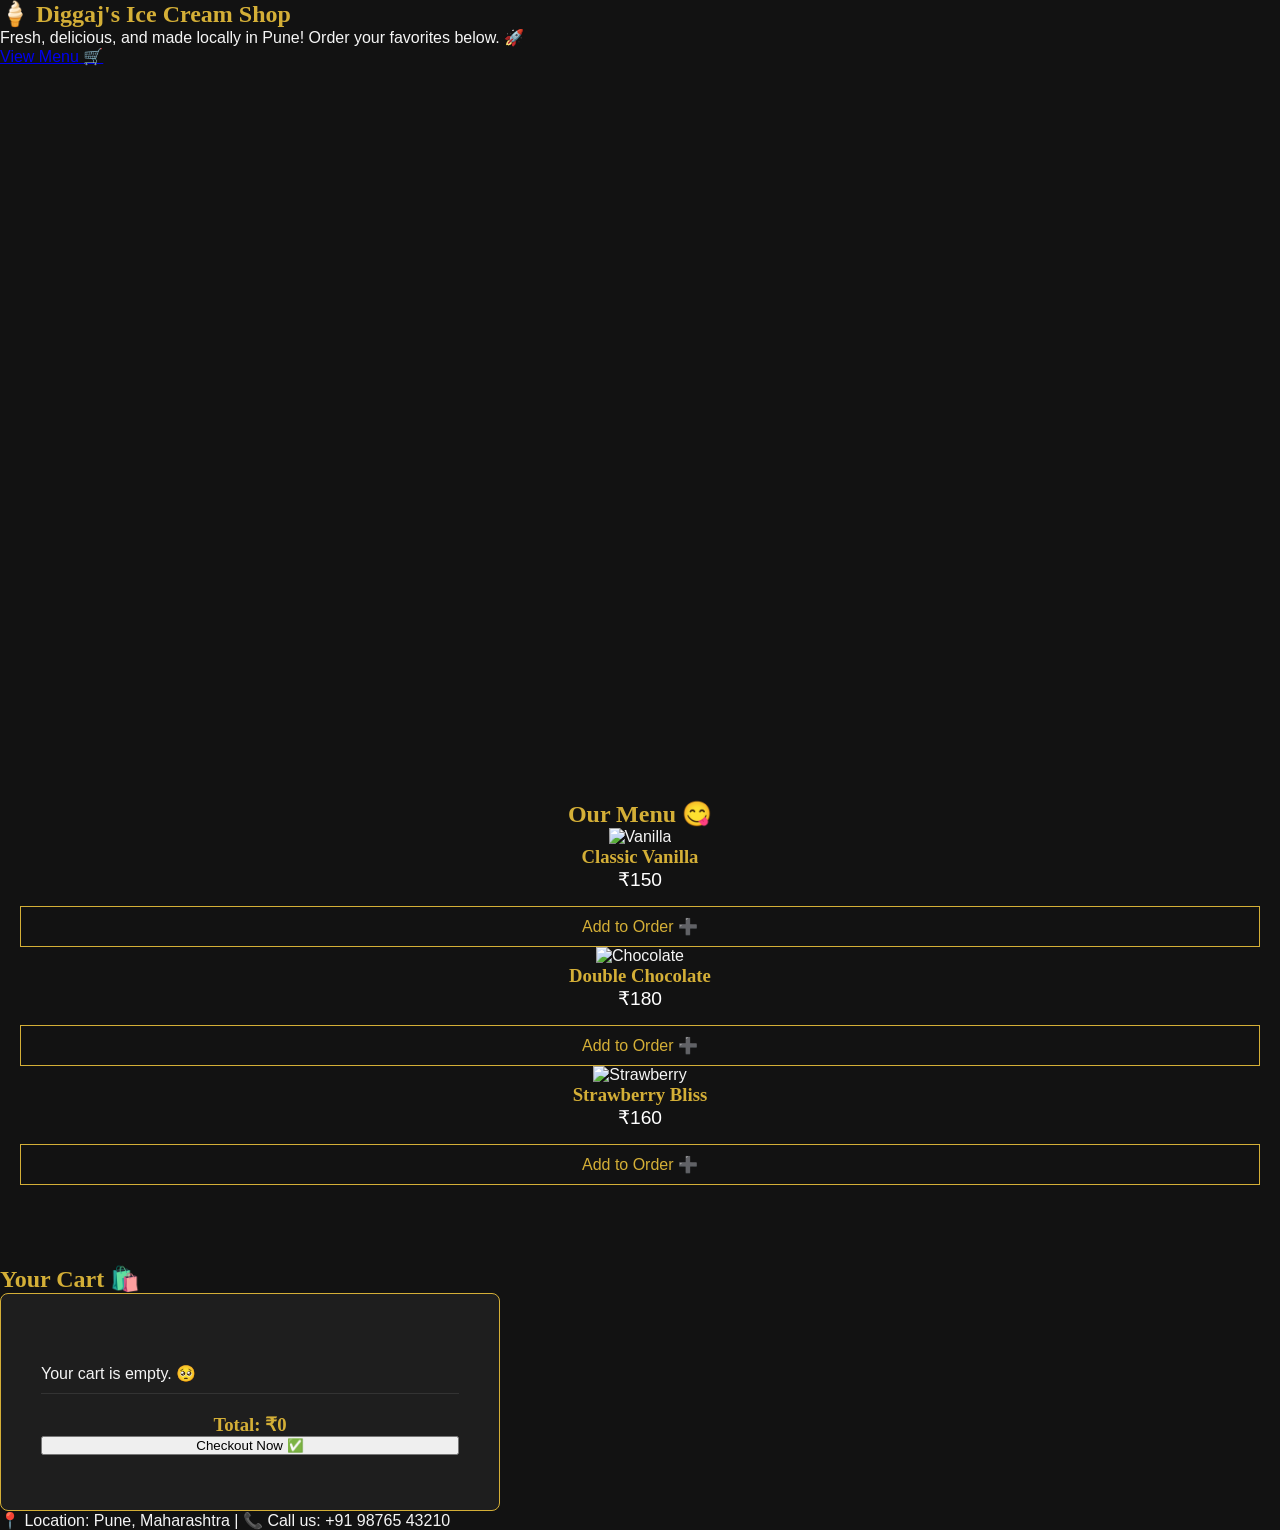
==== index.html @ f8737f67 "Update index.html" ====
<!DOCTYPE html>
<html lang="en">
<head>
    <meta charset="UTF-8">
    <meta name="viewport" content="width=device-width, initial-scale=1.0">
    <title>Diggaj's Ice Cream Shop 🍨</title>
    <link rel="stylesheet" href="style.css">
</head>
<body>

    <!-- SECTION 1: HERO / WELCOME 🎪 -->
    <section id="hero">
        <div class="hero-box">
            <h1>🍦 Diggaj's Ice Cream Shop</h1>
            <p>Fresh, delicious, and made locally in Pune! Order your favorites below. 🚀</p>
            <a href="#menu" class="action-btn">View Menu 🛒</a>
        </div>
    </section>

    <!-- SECTION 2: MENU 🍨 -->
    <section id="menu">
        <h2>Our Menu 😋</h2>
        <div class="menu-grid">
            <!-- Item 1 -->
            <div class="product-card">
                <div class="image-container">
                    <img src="https://upload.wikimedia.org/wikipedia/commons/thumb/2/28/Vanilla_ice_cream_scoops.jpg/400px-Vanilla_ice_cream_scoops.jpg" alt="Vanilla">
                </div>
                <h3>Classic Vanilla</h3>
                <p class="price">₹150</p>
                <button class="add-btn" onclick="addToCart('Classic Vanilla', 150)">Add to Order ➕</button>
            </div>
            
            <!-- Item 2 -->
            <div class="product-card">
                <div class="image-container">
                    <img src="https://upload.wikimedia.org/wikipedia/commons/thumb/2/22/Chocolate_ice_cream_in_a_bowl.jpg/400px-Chocolate_ice_cream_in_a_bowl.jpg" alt="Chocolate">
                </div>
                <h3>Double Chocolate</h3>
                <p class="price">₹180</p>
                <button class="add-btn" onclick="addToCart('Double Chocolate', 180)">Add to Order ➕</button>
            </div>
            
            <!-- Item 3 -->
            <div class="product-card">
                <div class="image-container">
                    <img src="https://upload.wikimedia.org/wikipedia/commons/thumb/9/90/Strawberry_ice_cream.jpg/400px-Strawberry_ice_cream.jpg" alt="Strawberry">
                </div>
                <h3>Strawberry Bliss</h3>
                <p class="price">₹160</p>
                <button class="add-btn" onclick="addToCart('Strawberry Bliss', 160)">Add to Order ➕</button>
            </div>
        </div>
    </section>

    <!-- SECTION 3: CHECKOUT & CONTACT 💳 -->
    <section id="checkout">
        <h2>Your Cart 🛍️</h2>
        <div class="cart-box">
            <ul id="cart-items">
                <li id="empty-msg">Your cart is empty. 🥺</li>
            </ul>
            <h3 id="total-price">Total: ₹0</h3>
            <button class="checkout-btn" onclick="placeOrder()">Checkout Now ✅</button>
        </div>
        
        <div class="contact-info">
            <p>📍 Location: Pune, Maharashtra | 📞 Call us: +91 98765 43210</p>
        </div>
    </section>

    <script src="script.js"></script>
</body>
</html>
---- style.css ----
/* GLOBAL SETTINGS 🌍 */
* {
    margin: 0;
    padding: 0;
    box-sizing: border-box;
    font-family: 'Inter', sans-serif;
    scroll-behavior: smooth;
}

body {
    background-color: #121212; /* Deep premium black 🖤 */
    color: #f5f5f5;
}

h1, h2, h3, .logo {
    font-family: 'Playfair Display', serif;
    color: #d4af37; /* Metallic Gold ✨ */
}

/* SECTION 1: HERO 🌟 */
#hero {
    height: 80vh;
    background: linear-gradient(rgba(18,18,18,0.8), rgba(18,18,18,0.9)), url('https://images.unsplash.com/photo-1497034825429-c343d7c6a68f?ixlib=rb-4.0.3&auto=format&fit=crop&w=1920&q=80') center/cover;
    display: flex;
    flex-direction: column;
}

.navbar {
    display: flex;
    justify-content: space-between;
    padding: 20px 50px;
    background: rgba(0,0,0,0.5);
    backdrop-filter: blur(10px);
    border-bottom: 1px solid #333;
}

.logo {
    font-size: 1.8rem;
    font-weight: 600;
}

.cart-icon {
    cursor: pointer;
    font-weight: 600;
    font-size: 1.1rem;
    transition: 0.3s;
}
.cart-icon:hover { color: #d4af37; }

.hero-content {
    flex: 1;
    display: flex;
    flex-direction: column;
    justify-content: center;
    align-items: center;
    text-align: center;
    padding: 20px;
}

.hero-content h1 {
    font-size: 4.5rem;
    margin-bottom: 15px;
}

.hero-content p {
    font-size: 1.2rem;
    color: #ccc;
    margin-bottom: 30px;
    font-weight: 300;
}

.gold-btn {
    background: #d4af37;
    color: #121212;
    padding: 12px 30px;
    text-decoration: none;
    font-size: 1.1rem;
    font-weight: 600;
    border: none;
    border-radius: 4px;
    cursor: pointer;
    transition: 0.3s;
}
.gold-btn:hover { background: #b5952f; transform: translateY(-2px); }

/* SECTION 2: MENU 🍨 */
#menu {
    padding: 80px 20px;
    text-align: center;
}

.section-title {
    font-size: 3rem;
    margin-bottom: 50px;
}

.grid {
    display: grid;
    grid-template-columns: repeat(auto-fit, minmax(300px, 1fr));
    gap: 40px;
    max-width: 1200px;
    margin: 0 auto;
}

.card {
    background: #1e1e1e;
    border-radius: 8px;
    overflow: hidden;
    border: 1px solid #333;
    transition: 0.4s;
}
.card:hover { border-color: #d4af37; transform: translateY(-10px); box-shadow: 0 10px 30px rgba(212, 175, 55, 0.1); }

.card img {
    width: 100%;
    height: 250px;
    object-fit: cover;
}

.card-info {
    padding: 25px;
}

.card-info h3 { font-size: 1.5rem; margin-bottom: 10px; }
.price { font-size: 1.2rem; color: #fff; margin-bottom: 15px; }

.add-btn {
    width: 100%;
    background: transparent;
    border: 1px solid #d4af37;
    color: #d4af37;
    padding: 10px;
    font-size: 1rem;
    cursor: pointer;
    transition: 0.3s;
}
.add-btn:hover { background: #d4af37; color: #121212; }

/* SECTION 3: FOOTER 📍 */
#footer {
    text-align: center;
    padding: 60px 20px;
    background: #0a0a0a;
    border-top: 1px solid #333;
}
#footer h2 { margin-bottom: 20px; }
#footer p { color: #888; margin-bottom: 10px; }

/* CART MODAL 🛒 */
.hidden { display: none !important; }

#cart-modal {
    position: fixed;
    top: 0; left: 0; width: 100%; height: 100%;
    background: rgba(0,0,0,0.8);
    backdrop-filter: blur(5px);
    display: flex;
    justify-content: center;
    align-items: center;
    z-index: 1000;
}

.cart-box {
    background: #1e1e1e;
    padding: 40px;
    border-radius: 8px;
    width: 90%;
    max-width: 500px;
    text-align: center;
    border: 1px solid #d4af37;
}

#cart-items { list-style: none; margin: 20px 0; text-align: left; max-height: 200px; overflow-y: auto;}
#cart-items li { display: flex; justify-content: space-between; padding: 10px 0; border-bottom: 1px solid #333; }

.checkout-btn { width: 100%; margin-bottom: 15px; }
.close-btn { width: 100%; background: transparent; color: #fff; border: 1px solid #fff; padding: 10px; cursor: pointer; }
.close-btn:hover { background: #fff; color: #000; }
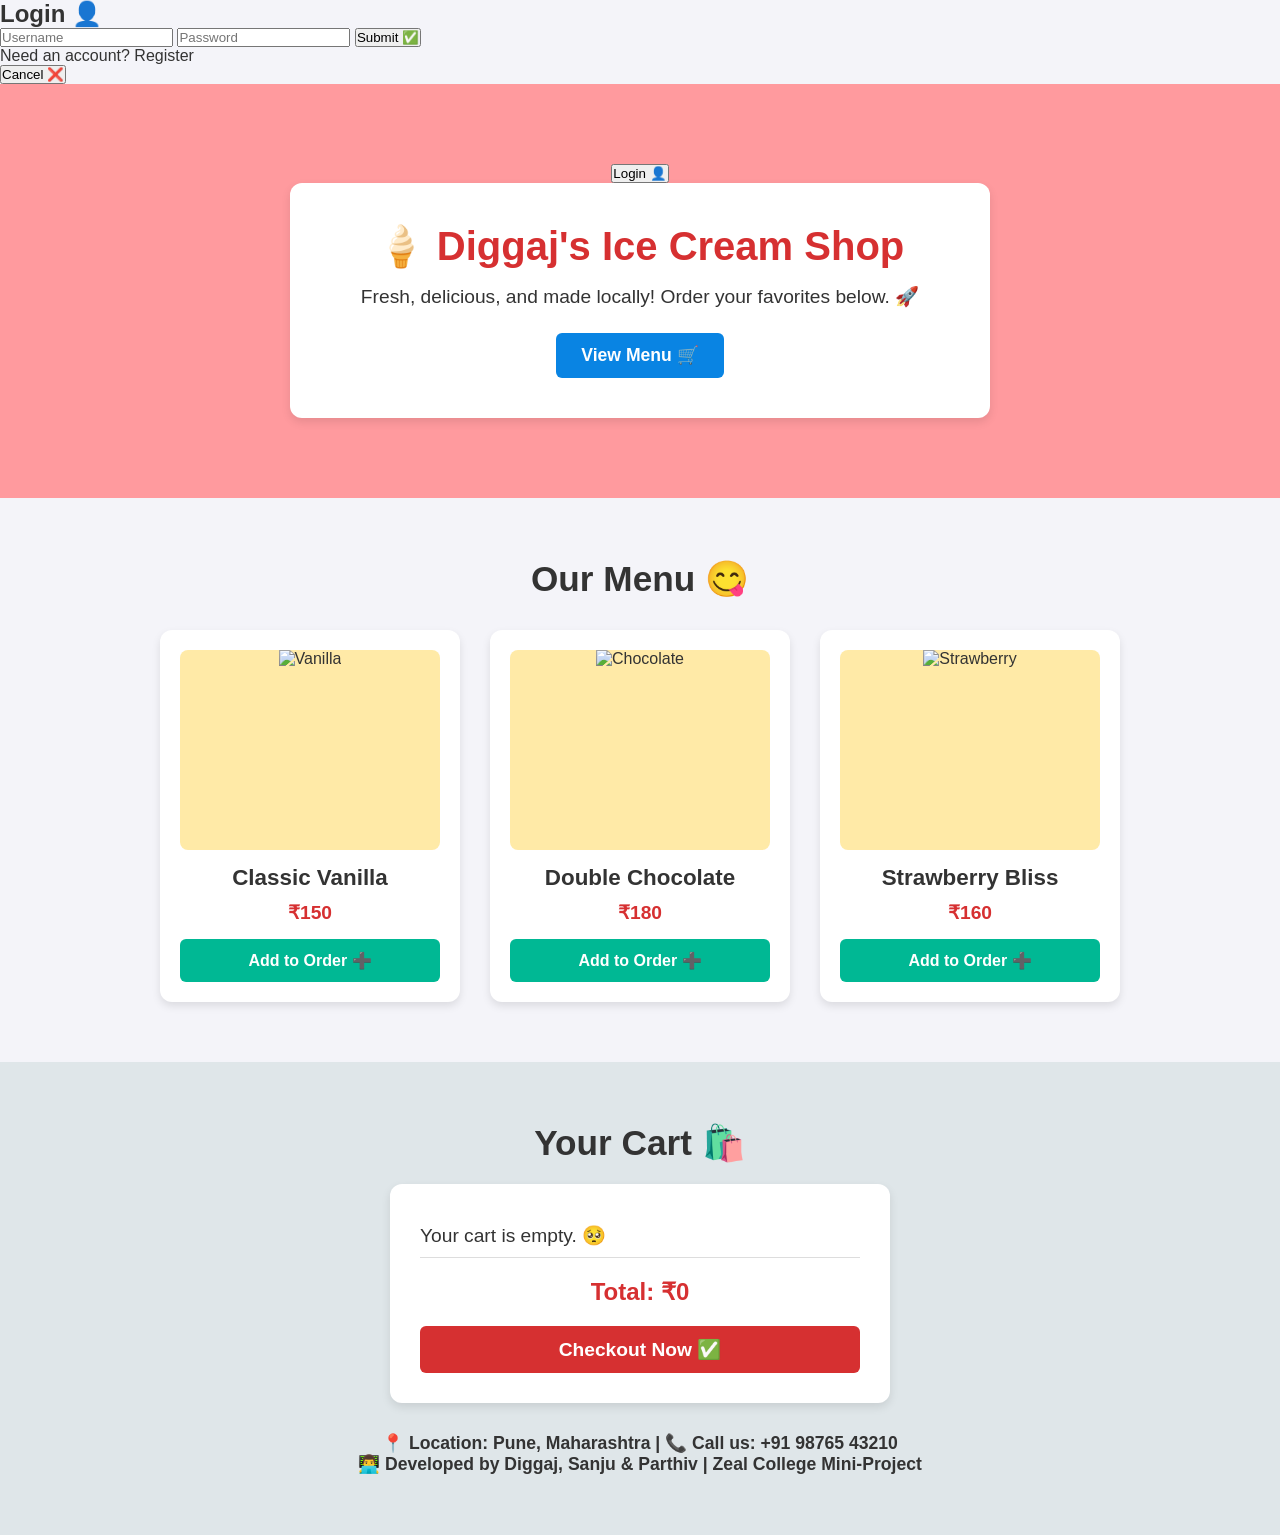
==== commit f419ca44: "Update index.html" ====
--- a/index.html
+++ b/index.html
@@ -8,11 +8,24 @@
 </head>
 <body>
 
+    <!-- LOGIN MODAL (Fake Backend) 🔐 -->
+    <div id="auth-modal">
+        <div class="modal-box">
+            <h2 id="auth-title">Login 👤</h2>
+            <input type="text" id="username" placeholder="Username">
+            <input type="password" id="password" placeholder="Password">
+            <button class="modal-btn" onclick="handleAuth()">Submit ✅</button>
+            <p class="toggle-link" onclick="toggleAuthMode()">Need an account? Register</p>
+            <button class="cancel-btn" onclick="document.getElementById('auth-modal').style.display='none'">Cancel ❌</button>
+        </div>
+    </div>
+
     <!-- SECTION 1: HERO / WELCOME 🎪 -->
     <section id="hero">
+        <button id="auth-btn" onclick="openAuth()">Login 👤</button>
         <div class="hero-box">
             <h1>🍦 Diggaj's Ice Cream Shop</h1>
-            <p>Fresh, delicious, and made locally in Pune! Order your favorites below. 🚀</p>
+            <p>Fresh, delicious, and made locally! Order your favorites below. 🚀</p>
             <a href="#menu" class="action-btn">View Menu 🛒</a>
         </div>
     </section>
@@ -24,7 +37,7 @@
             <!-- Item 1 -->
             <div class="product-card">
                 <div class="image-container">
-                    <img src="https://upload.wikimedia.org/wikipedia/commons/thumb/2/28/Vanilla_ice_cream_scoops.jpg/400px-Vanilla_ice_cream_scoops.jpg" alt="Vanilla">
+                    <img src="https://upload.wikimedia.org/wikipedia/commons/thumb/d/d3/Vanilla_ice_cream_cone.jpg/600px-Vanilla_ice_cream_cone.jpg" alt="Vanilla" referrerpolicy="no-referrer" crossorigin="anonymous">
                 </div>
                 <h3>Classic Vanilla</h3>
                 <p class="price">₹150</p>
@@ -34,7 +47,7 @@
             <!-- Item 2 -->
             <div class="product-card">
                 <div class="image-container">
-                    <img src="https://upload.wikimedia.org/wikipedia/commons/thumb/2/22/Chocolate_ice_cream_in_a_bowl.jpg/400px-Chocolate_ice_cream_in_a_bowl.jpg" alt="Chocolate">
+                    <img src="https://upload.wikimedia.org/wikipedia/commons/thumb/2/22/Chocolate_ice_cream_in_a_bowl.jpg/600px-Chocolate_ice_cream_in_a_bowl.jpg" alt="Chocolate" referrerpolicy="no-referrer" crossorigin="anonymous">
                 </div>
                 <h3>Double Chocolate</h3>
                 <p class="price">₹180</p>
@@ -44,7 +57,7 @@
             <!-- Item 3 -->
             <div class="product-card">
                 <div class="image-container">
-                    <img src="https://upload.wikimedia.org/wikipedia/commons/thumb/9/90/Strawberry_ice_cream.jpg/400px-Strawberry_ice_cream.jpg" alt="Strawberry">
+                    <img src="https://upload.wikimedia.org/wikipedia/commons/thumb/9/90/Strawberry_ice_cream.jpg/600px-Strawberry_ice_cream.jpg" alt="Strawberry" referrerpolicy="no-referrer" crossorigin="anonymous">
                 </div>
                 <h3>Strawberry Bliss</h3>
                 <p class="price">₹160</p>
@@ -66,6 +79,7 @@
         
         <div class="contact-info">
             <p>📍 Location: Pune, Maharashtra | 📞 Call us: +91 98765 43210</p>
+            <p>👨‍💻 Developed by Diggaj, Sanju & Parthiv | Zeal College Mini-Project</p>
         </div>
     </section>
 
--- a/style.css
+++ b/style.css
@@ -1,178 +1,189 @@
-/* GLOBAL SETTINGS 🌍 */
 * {
     margin: 0;
     padding: 0;
     box-sizing: border-box;
-    font-family: 'Inter', sans-serif;
+    font-family: Arial, Helvetica, sans-serif;
     scroll-behavior: smooth;
 }
 
 body {
-    background-color: #121212; /* Deep premium black 🖤 */
-    color: #f5f5f5;
+    background-color: #f4f4f9;
+    color: #333;
 }
 
-h1, h2, h3, .logo {
-    font-family: 'Playfair Display', serif;
-    color: #d4af37; /* Metallic Gold ✨ */
-}
-
-/* SECTION 1: HERO 🌟 */
+/* SECTION 1: HERO */
 #hero {
-    height: 80vh;
-    background: linear-gradient(rgba(18,18,18,0.8), rgba(18,18,18,0.9)), url('https://images.unsplash.com/photo-1497034825429-c343d7c6a68f?ixlib=rb-4.0.3&auto=format&fit=crop&w=1920&q=80') center/cover;
-    display: flex;
-    flex-direction: column;
-}
-
-.navbar {
-    display: flex;
-    justify-content: space-between;
-    padding: 20px 50px;
-    background: rgba(0,0,0,0.5);
-    backdrop-filter: blur(10px);
-    border-bottom: 1px solid #333;
-}
-
-.logo {
-    font-size: 1.8rem;
-    font-weight: 600;
-}
-
-.cart-icon {
-    cursor: pointer;
-    font-weight: 600;
-    font-size: 1.1rem;
-    transition: 0.3s;
-}
-.cart-icon:hover { color: #d4af37; }
-
-.hero-content {
-    flex: 1;
-    display: flex;
-    flex-direction: column;
-    justify-content: center;
-    align-items: center;
-    text-align: center;
-    padding: 20px;
-}
-
-.hero-content h1 {
-    font-size: 4.5rem;
-    margin-bottom: 15px;
-}
-
-.hero-content p {
-    font-size: 1.2rem;
-    color: #ccc;
-    margin-bottom: 30px;
-    font-weight: 300;
-}
-
-.gold-btn {
-    background: #d4af37;
-    color: #121212;
-    padding: 12px 30px;
-    text-decoration: none;
-    font-size: 1.1rem;
-    font-weight: 600;
-    border: none;
-    border-radius: 4px;
-    cursor: pointer;
-    transition: 0.3s;
-}
-.gold-btn:hover { background: #b5952f; transform: translateY(-2px); }
-
-/* SECTION 2: MENU 🍨 */
-#menu {
+    background-color: #ff9a9e;
     padding: 80px 20px;
     text-align: center;
 }
 
-.section-title {
-    font-size: 3rem;
-    margin-bottom: 50px;
+.hero-box {
+    background: white;
+    max-width: 700px;
+    margin: 0 auto;
+    padding: 40px;
+    border-radius: 12px;
+    box-shadow: 0 4px 10px rgba(0,0,0,0.1);
 }
 
-.grid {
-    display: grid;
-    grid-template-columns: repeat(auto-fit, minmax(300px, 1fr));
-    gap: 40px;
-    max-width: 1200px;
+.hero-box h1 {
+    font-size: 2.5rem;
+    color: #d63031;
+    margin-bottom: 15px;
+}
+
+.hero-box p {
+    font-size: 1.2rem;
+    margin-bottom: 25px;
+}
+
+.action-btn {
+    display: inline-block;
+    background: #0984e3;
+    color: white;
+    padding: 12px 25px;
+    text-decoration: none;
+    font-size: 1.1rem;
+    border-radius: 6px;
+    font-weight: bold;
+    transition: 0.2s;
+}
+
+.action-btn:hover {
+    background: #74b9ff;
+}
+
+/* SECTION 2: MENU */
+#menu {
+    padding: 60px 20px;
+    text-align: center;
+}
+
+#menu h2 {
+    font-size: 2.2rem;
+    margin-bottom: 30px;
+}
+
+.menu-grid {
+    display: flex;
+    justify-content: center;
+    gap: 30px;
+    flex-wrap: wrap;
+    max-width: 1000px;
     margin: 0 auto;
 }
 
-.card {
-    background: #1e1e1e;
+.product-card {
+    background: white;
+    width: 300px;
+    padding: 20px;
+    border-radius: 12px;
+    box-shadow: 0 4px 8px rgba(0,0,0,0.1);
+    text-align: center;
+}
+
+.image-container {
+    background: #ffeaa7; /* Fallback color if image loads slow */
     border-radius: 8px;
+    margin-bottom: 15px;
+    height: 200px;
     overflow: hidden;
-    border: 1px solid #333;
-    transition: 0.4s;
 }
-.card:hover { border-color: #d4af37; transform: translateY(-10px); box-shadow: 0 10px 30px rgba(212, 175, 55, 0.1); }
 
-.card img {
+.product-card img {
     width: 100%;
-    height: 250px;
+    height: 100%;
     object-fit: cover;
 }
 
-.card-info {
-    padding: 25px;
+.product-card h3 {
+    font-size: 1.4rem;
+    margin-bottom: 10px;
 }
 
-.card-info h3 { font-size: 1.5rem; margin-bottom: 10px; }
-.price { font-size: 1.2rem; color: #fff; margin-bottom: 15px; }
+.price {
+    font-size: 1.2rem;
+    color: #d63031;
+    font-weight: bold;
+    margin-bottom: 15px;
+}
 
 .add-btn {
     width: 100%;
-    background: transparent;
-    border: 1px solid #d4af37;
-    color: #d4af37;
-    padding: 10px;
+    background: #00b894;
+    color: white;
+    border: none;
+    padding: 12px;
     font-size: 1rem;
+    font-weight: bold;
+    border-radius: 6px;
     cursor: pointer;
-    transition: 0.3s;
+    transition: 0.2s;
 }
-.add-btn:hover { background: #d4af37; color: #121212; }
 
-/* SECTION 3: FOOTER 📍 */
-#footer {
+.add-btn:hover {
+    background: #55efc4;
+}
+
+/* SECTION 3: CHECKOUT */
+#checkout {
+    background: #dfe6e9;
+    padding: 60px 20px;
     text-align: center;
-    padding: 60px 20px;
-    background: #0a0a0a;
-    border-top: 1px solid #333;
 }
-#footer h2 { margin-bottom: 20px; }
-#footer p { color: #888; margin-bottom: 10px; }
 
-/* CART MODAL 🛒 */
-.hidden { display: none !important; }
-
-#cart-modal {
-    position: fixed;
-    top: 0; left: 0; width: 100%; height: 100%;
-    background: rgba(0,0,0,0.8);
-    backdrop-filter: blur(5px);
-    display: flex;
-    justify-content: center;
-    align-items: center;
-    z-index: 1000;
+#checkout h2 {
+    margin-bottom: 20px;
+    font-size: 2.2rem;
 }
 
 .cart-box {
-    background: #1e1e1e;
-    padding: 40px;
-    border-radius: 8px;
-    width: 90%;
+    background: white;
     max-width: 500px;
-    text-align: center;
-    border: 1px solid #d4af37;
+    margin: 0 auto 30px auto;
+    padding: 30px;
+    border-radius: 12px;
+    box-shadow: 0 4px 10px rgba(0,0,0,0.1);
 }
 
-#cart-items { list-style: none; margin: 20px 0; text-align: left; max-height: 200px; overflow-y: auto;}
-#cart-items li { display: flex; justify-content: space-between; padding: 10px 0; border-bottom: 1px solid #333; }
+#cart-items {
+    list-style: none;
+    margin-bottom: 20px;
+    text-align: left;
+}
 
-.checkout-btn { width: 100%; margin-bottom: 15px; }
-.close-btn { width: 100%; background: transparent; color: #fff; border: 1px solid #fff; padding: 10px; cursor: pointer; }
-.close-btn:hover { background: #fff; color: #000; }
+#cart-items li {
+    font-size: 1.2rem;
+    padding: 10px 0;
+    border-bottom: 1px solid #ddd;
+    display: flex;
+    justify-content: space-between;
+}
+
+#total-price {
+    font-size: 1.5rem;
+    color: #d63031;
+    margin-bottom: 20px;
+}
+
+.checkout-btn {
+    width: 100%;
+    background: #d63031;
+    color: white;
+    padding: 12px;
+    font-size: 1.2rem;
+    border: none;
+    border-radius: 6px;
+    font-weight: bold;
+    cursor: pointer;
+}
+
+.checkout-btn:hover {
+    background: #ff7675;
+}
+
+.contact-info p {
+    font-size: 1.1rem;
+    font-weight: bold;
+}
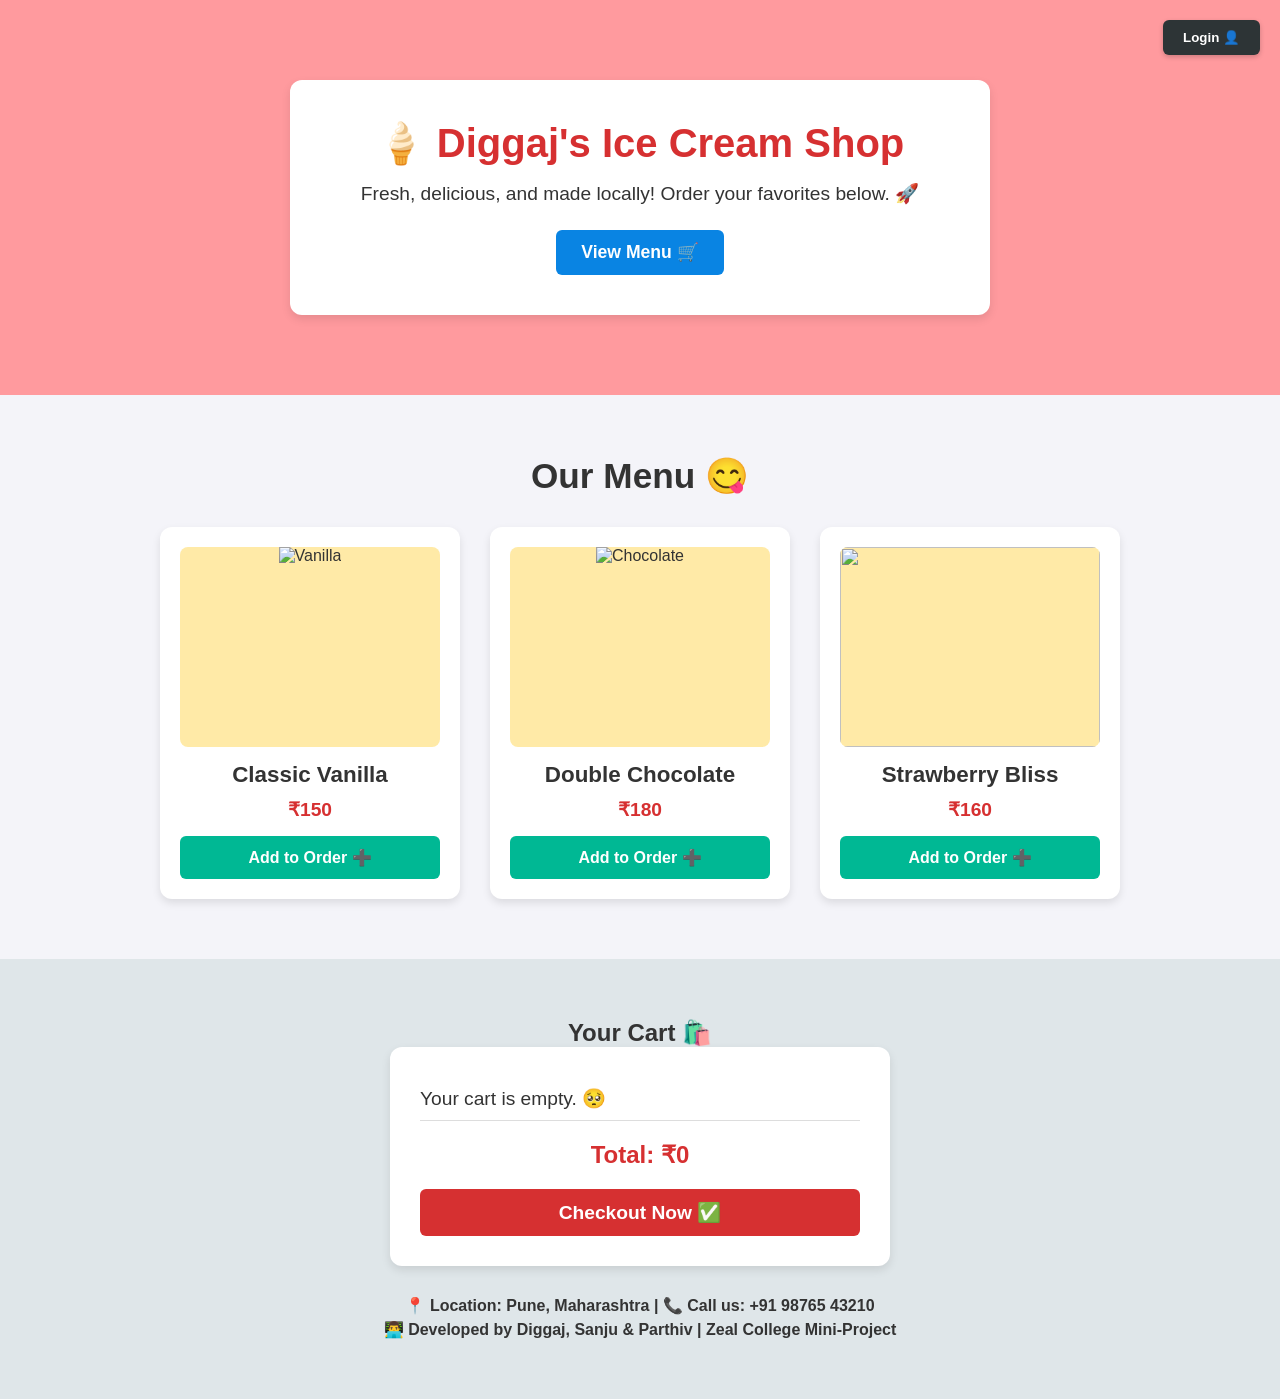
==== commit 417e5e7b: "Update index.html" ====
--- a/index.html
+++ b/index.html
@@ -37,7 +37,7 @@
             <!-- Item 1 -->
             <div class="product-card">
                 <div class="image-container">
-                    <img src="https://upload.wikimedia.org/wikipedia/commons/thumb/d/d3/Vanilla_ice_cream_cone.jpg/600px-Vanilla_ice_cream_cone.jpg" alt="Vanilla" referrerpolicy="no-referrer" crossorigin="anonymous">
+                    <img src="https://encrypted-tbn0.gstatic.com/images?q=tbn:ANd9GcTCgqvTcBzkzghZ8OjzmvgjsMToep0G5IOFU2zHGacg_Dsv2H1dt8kuWIJx7J6A8Axm-XTujC83Ox3INchp0KuWQFTCneLQXJmin7-I3Q&s=10" alt="Vanilla" referrerpolicy="no-referrer" crossorigin="anonymous">
                 </div>
                 <h3>Classic Vanilla</h3>
                 <p class="price">₹150</p>
@@ -47,7 +47,7 @@
             <!-- Item 2 -->
             <div class="product-card">
                 <div class="image-container">
-                    <img src="https://upload.wikimedia.org/wikipedia/commons/thumb/2/22/Chocolate_ice_cream_in_a_bowl.jpg/600px-Chocolate_ice_cream_in_a_bowl.jpg" alt="Chocolate" referrerpolicy="no-referrer" crossorigin="anonymous">
+                    <img src=[data-uri]" alt="Chocolate" referrerpolicy="no-referrer" crossorigin="anonymous">
                 </div>
                 <h3>Double Chocolate</h3>
                 <p class="price">₹180</p>
@@ -57,7 +57,7 @@
             <!-- Item 3 -->
             <div class="product-card">
                 <div class="image-container">
-                    <img src="https://upload.wikimedia.org/wikipedia/commons/thumb/9/90/Strawberry_ice_cream.jpg/600px-Strawberry_ice_cream.jpg" alt="Strawberry" referrerpolicy="no-referrer" crossorigin="anonymous">
+                    <img src="https://www.lanascooking.com/wp-content/uploads/2017/07/homemade-strawberry-ice-cream-1200-feature-2025.jpg" referrerpolicy="no-referrer" crossorigin="anonymous">
                 </div>
                 <h3>Strawberry Bliss</h3>
                 <p class="price">₹160</p>
--- a/style.css
+++ b/style.css
@@ -16,6 +16,21 @@
     background-color: #ff9a9e;
     padding: 80px 20px;
     text-align: center;
+    position: relative;
+}
+
+#auth-btn {
+    position: absolute;
+    top: 20px;
+    right: 20px;
+    padding: 10px 20px;
+    background: #2d3436;
+    color: white;
+    border: none;
+    border-radius: 6px;
+    cursor: pointer;
+    font-weight: bold;
+    box-shadow: 0 2px 5px rgba(0,0,0,0.2);
 }
 
 .hero-box {
@@ -50,9 +65,7 @@
     transition: 0.2s;
 }
 
-.action-btn:hover {
-    background: #74b9ff;
-}
+.action-btn:hover { background: #74b9ff; }
 
 /* SECTION 2: MENU */
 #menu {
@@ -84,7 +97,7 @@
 }
 
 .image-container {
-    background: #ffeaa7; /* Fallback color if image loads slow */
+    background: #ffeaa7;
     border-radius: 8px;
     margin-bottom: 15px;
     height: 200px;
@@ -122,9 +135,7 @@
     transition: 0.2s;
 }
 
-.add-btn:hover {
-    background: #55efc4;
-}
+.add-btn:hover { background: #55efc4; }
 
 /* SECTION 3: CHECKOUT */
 #checkout {
@@ -133,11 +144,6 @@
     text-align: center;
 }
 
-#checkout h2 {
-    margin-bottom: 20px;
-    font-size: 2.2rem;
-}
-
 .cart-box {
     background: white;
     max-width: 500px;
@@ -179,11 +185,66 @@
     cursor: pointer;
 }
 
-.checkout-btn:hover {
+.checkout-btn:hover { background: #ff7675; }
+
+.contact-info p {
+    font-size: 1rem;
+    font-weight: bold;
+    margin-top: 5px;
+}
+
+/* MODAL STYLES 🔐 */
+#auth-modal {
+    display: none;
+    position: fixed;
+    top: 0; left: 0; width: 100%; height: 100%;
+    background: rgba(0,0,0,0.8);
+    z-index: 1000;
+    justify-content: center;
+    align-items: center;
+}
+
+.modal-box {
+    background: white;
+    padding: 40px;
+    border-radius: 12px;
+    text-align: center;
+    width: 350px;
+    box-shadow: 0 4px 15px rgba(0,0,0,0.2);
+}
+
+.modal-box input {
+    width: 100%;
+    padding: 12px;
+    margin: 10px 0;
+    border: 1px solid #ccc;
+    border-radius: 6px;
+}
+
+.modal-btn {
+    width: 100%;
+    padding: 12px;
+    background: #0984e3;
+    color: white;
+    border: none;
+    border-radius: 6px;
+    cursor: pointer;
+    font-weight: bold;
+    margin-bottom: 10px;
+}
+
+.toggle-link {
+    color: #0984e3;
+    cursor: pointer;
+    font-size: 0.9rem;
+    margin-bottom: 15px;
+}
+
+.cancel-btn {
     background: #ff7675;
-}
-
-.contact-info p {
-    font-size: 1.1rem;
-    font-weight: bold;
-}
+    border: none;
+    color: white;
+    padding: 8px 15px;
+    border-radius: 6px;
+    cursor: pointer;
+}
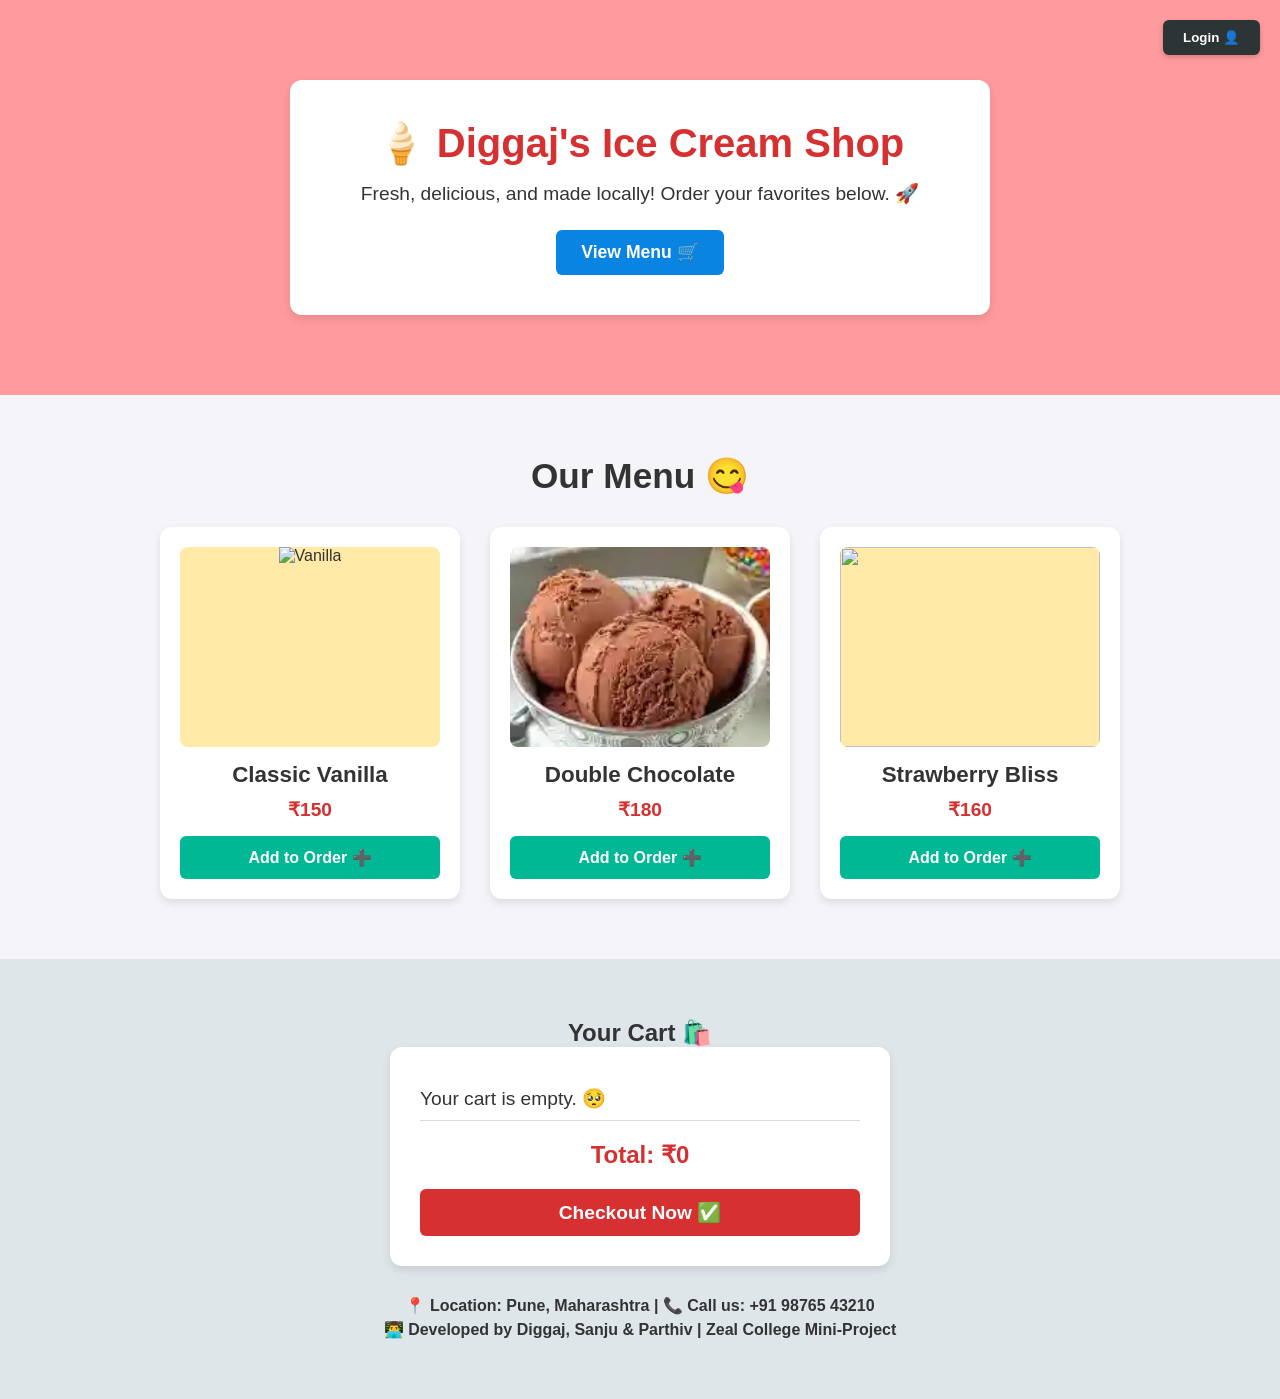
==== commit c88e315c: "Update index.html" ====
--- a/index.html
+++ b/index.html
@@ -47,7 +47,7 @@
             <!-- Item 2 -->
             <div class="product-card">
                 <div class="image-container">
-                    <img src=[data-uri]" alt="Chocolate" referrerpolicy="no-referrer" crossorigin="anonymous">
+                    <img src="[data-uri]" alt="Chocolate" referrerpolicy="no-referrer" crossorigin="anonymous">
                 </div>
                 <h3>Double Chocolate</h3>
                 <p class="price">₹180</p>
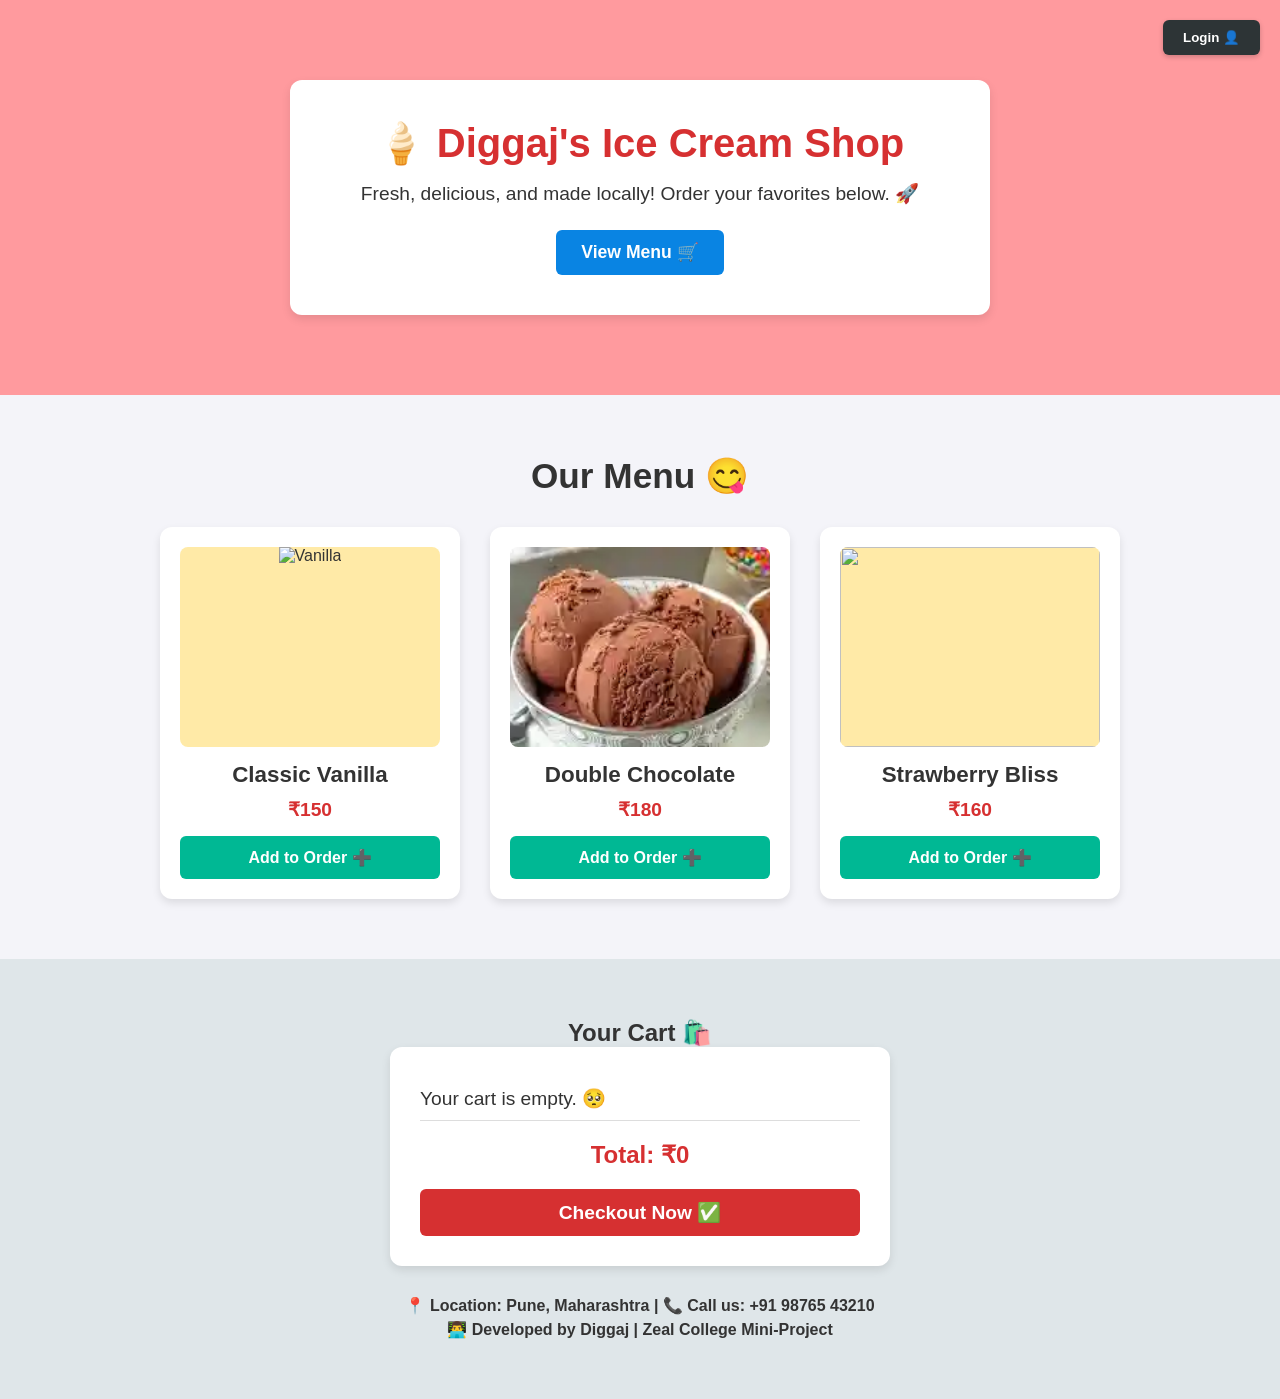
==== commit 0ca2f92f: "Update index.html" ====
--- a/index.html
+++ b/index.html
@@ -57,7 +57,7 @@
             <!-- Item 3 -->
             <div class="product-card">
                 <div class="image-container">
-                    <img src="https://www.lanascooking.com/wp-content/uploads/2017/07/homemade-strawberry-ice-cream-1200-feature-2025.jpg" referrerpolicy="no-referrer" crossorigin="anonymous">
+                    <img src="https://encrypted-tbn0.gstatic.com/images?q=tbn:ANd9GcRXEf6y45jhCNtRwj-8LAGLYs_6aguZi7SQ8j9ZtzAOyzGA6fge8wmEnH4&s=10" referrerpolicy="no-referrer" crossorigin="anonymous">
                 </div>
                 <h3>Strawberry Bliss</h3>
                 <p class="price">₹160</p>
@@ -79,7 +79,7 @@
         
         <div class="contact-info">
             <p>📍 Location: Pune, Maharashtra | 📞 Call us: +91 98765 43210</p>
-            <p>👨‍💻 Developed by Diggaj, Sanju & Parthiv | Zeal College Mini-Project</p>
+            <p>👨‍💻 Developed by Diggaj | Zeal College Mini-Project</p>
         </div>
     </section>
 
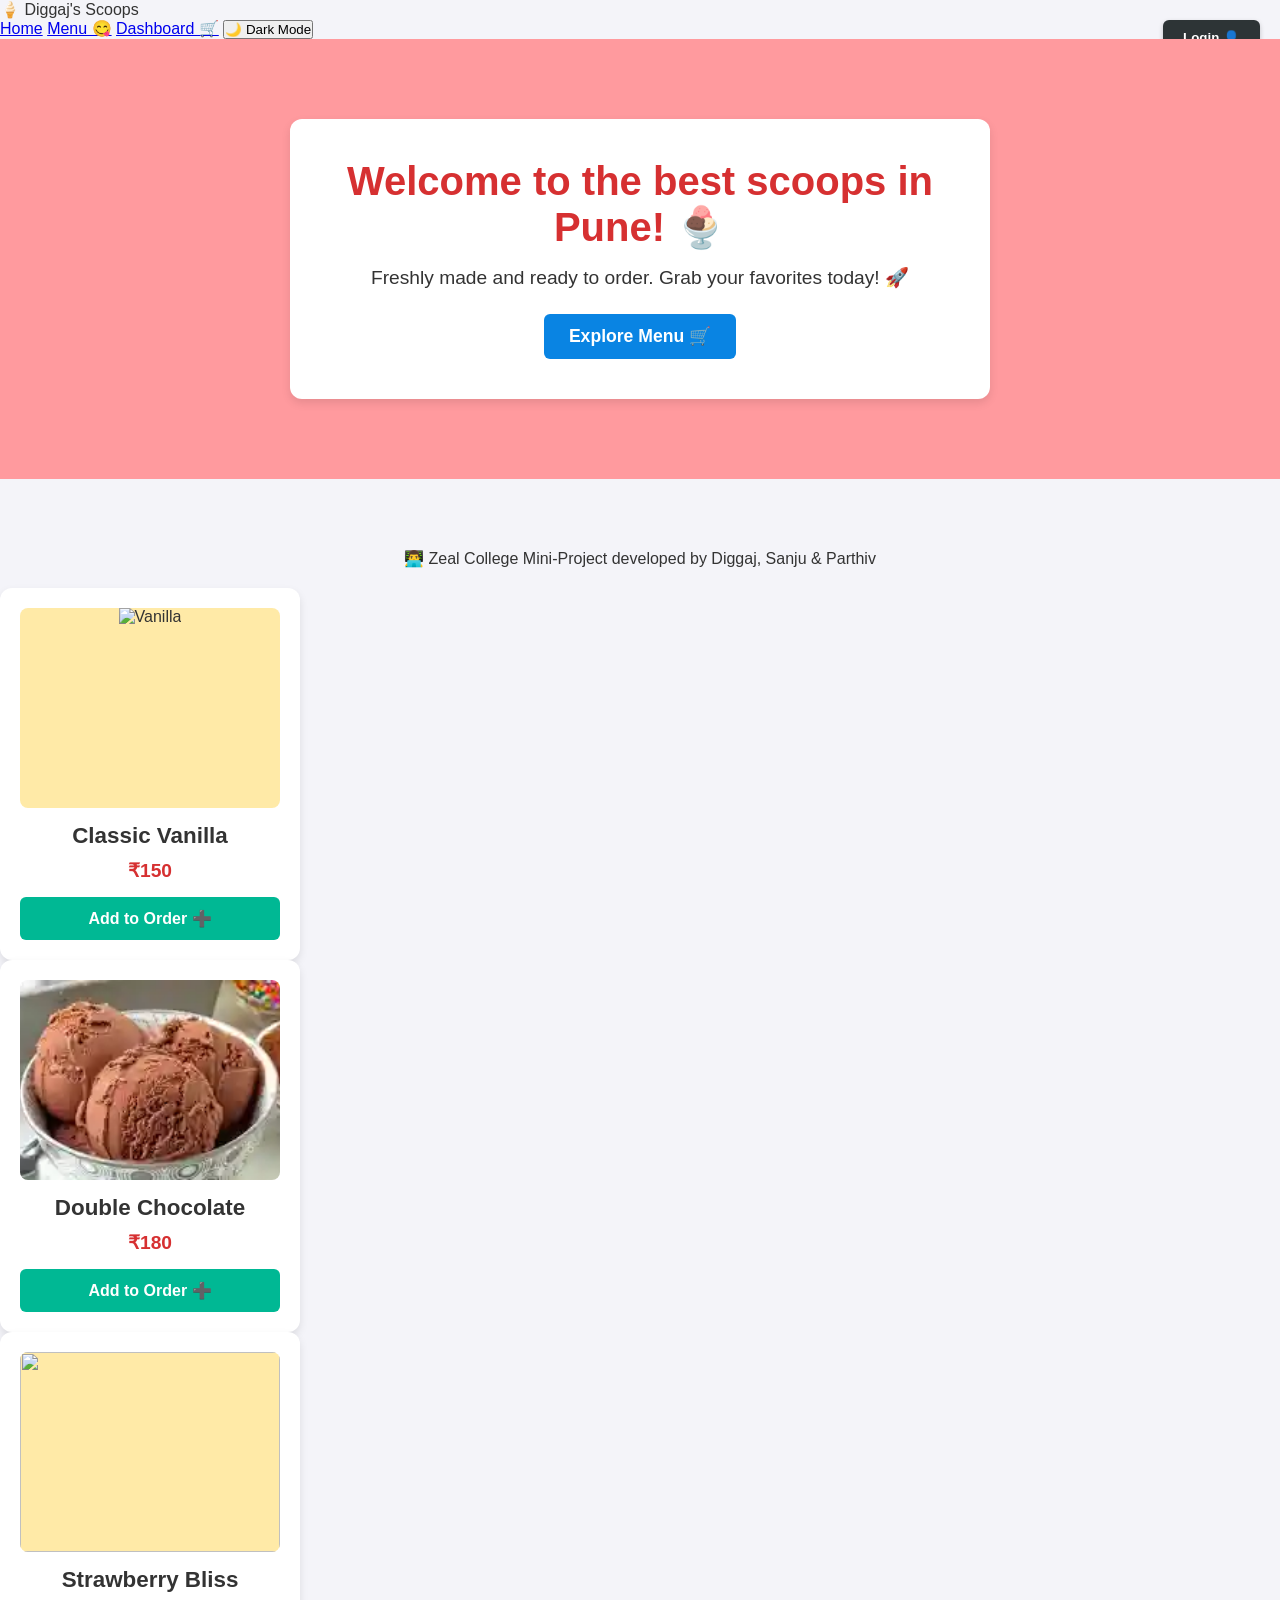
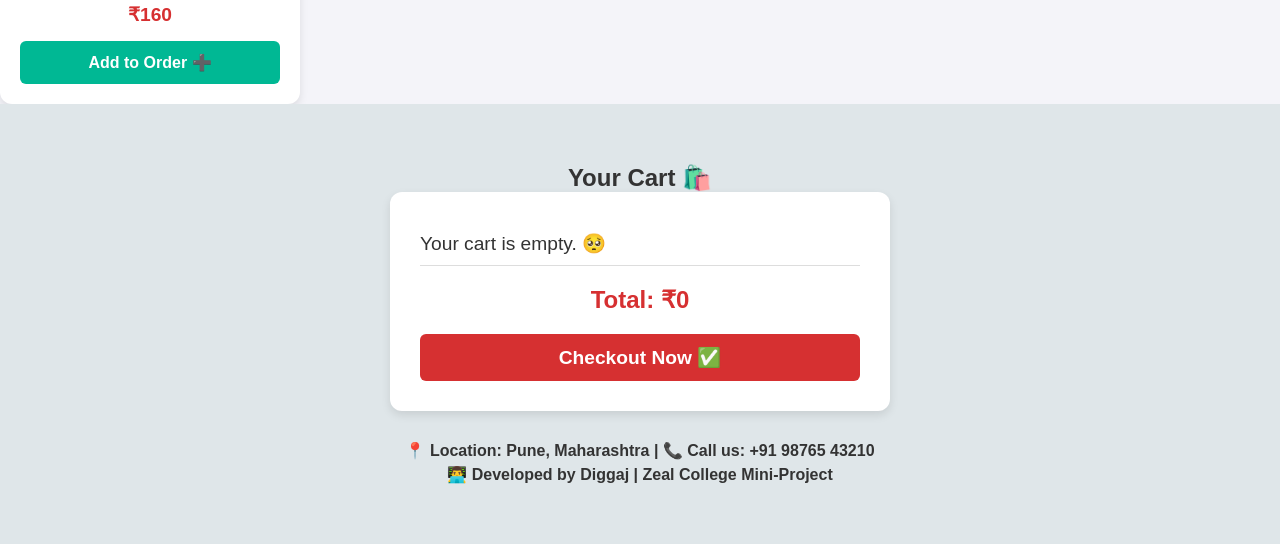
==== commit dd6665b7: "Update index.html" ====
--- a/index.html
+++ b/index.html
@@ -8,32 +8,49 @@
 </head>
 <body>
 
-    <!-- LOGIN MODAL (Fake Backend) 🔐 -->
-    <div id="auth-modal">
+    <!-- GLOBAL NAVIGATION 🧭 -->
+    <nav class="navbar">
+        <div class="logo">🍦 Diggaj's Scoops</div>
+        <div class="nav-links">
+            <a href="index.html" class="active">Home</a>
+            <a href="menu.html">Menu 😋</a>
+            <a href="dashboard.html">Dashboard 🛒</a>
+            <button id="theme-toggle" onclick="toggleDarkMode()">🌙 Dark Mode</button>
+            <button id="auth-btn" onclick="openAuth()">Login 👤</button>
+        </div>
+    </nav>
+
+    <!-- LOGIN MODAL 🔐 -->
+    <div id="auth-modal" style="display: none;">
         <div class="modal-box">
             <h2 id="auth-title">Login 👤</h2>
             <input type="text" id="username" placeholder="Username">
             <input type="password" id="password" placeholder="Password">
             <button class="modal-btn" onclick="handleAuth()">Submit ✅</button>
             <p class="toggle-link" onclick="toggleAuthMode()">Need an account? Register</p>
-            <button class="cancel-btn" onclick="document.getElementById('auth-modal').style.display='none'">Cancel ❌</button>
+            <button class="cancel-btn" onclick="closeModal()">Close ❌</button>
         </div>
     </div>
 
-    <!-- SECTION 1: HERO / WELCOME 🎪 -->
+    <!-- HERO SECTION 🎪 -->
     <section id="hero">
-        <button id="auth-btn" onclick="openAuth()">Login 👤</button>
         <div class="hero-box">
-            <h1>🍦 Diggaj's Ice Cream Shop</h1>
-            <p>Fresh, delicious, and made locally! Order your favorites below. 🚀</p>
-            <a href="#menu" class="action-btn">View Menu 🛒</a>
+            <h1>Welcome to the best scoops in Pune! 🍨</h1>
+            <p>Freshly made and ready to order. Grab your favorites today! 🚀</p>
+            <a href="menu.html" class="action-btn">Explore Menu 🛒</a>
         </div>
     </section>
 
-    <!-- SECTION 2: MENU 🍨 -->
-    <section id="menu">
-        <h2>Our Menu 😋</h2>
-        <div class="menu-grid">
+    <!-- FOOTER 👨‍💻 -->
+    <footer style="text-align: center; padding: 20px; margin-top: 50px;">
+        <p>👨‍💻 Zeal College Mini-Project developed by Diggaj, Sanju & Parthiv</p>
+    </footer>
+
+    <!-- SHARED SCRIPTS ⚙️ -->
+    <script src="theme.js"></script>
+    <script src="auth.js"></script>
+</body>
+</html>
             <!-- Item 1 -->
             <div class="product-card">
                 <div class="image-container">
